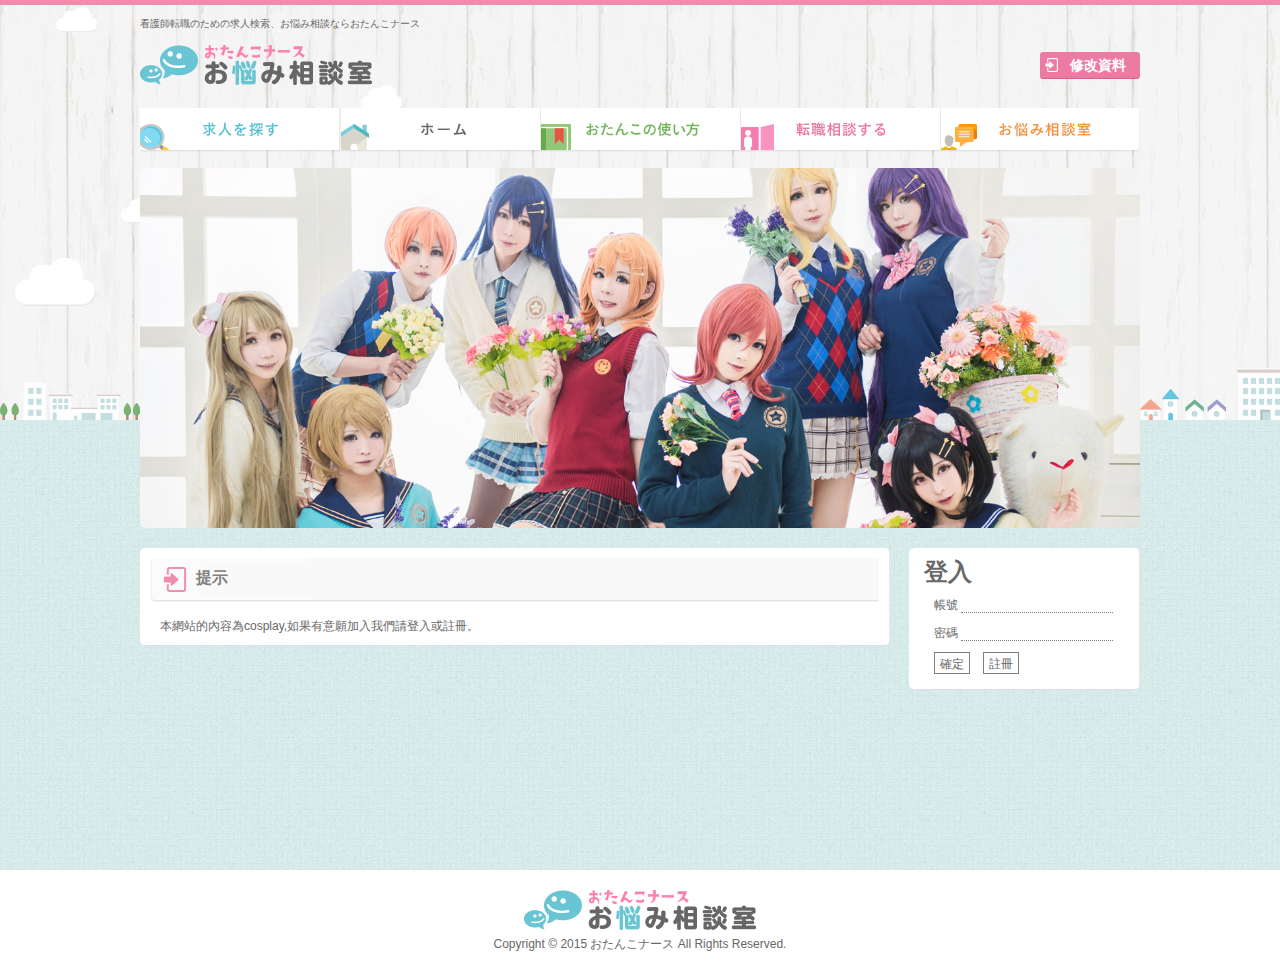
==== index.html @ 01fae200 "初上傳" ====
<!DOCTYPE html>
<html>
<head>
<meta charset="UTF-8">
    <title>Title of the document</title>
    <link rel=stylesheet type="text/css" href="css/main.css"> 
    <script src="js/jquery.js"></script>
    <script src="js/jquery-migrate.js"></script>
    <!-- https://www.otanko-nurse.jp/ -->
    <!-- https://www.otanko-nurse.jp/onayami/ -->
    <script>
    $(function(){   
        $( "header" ).load("view/header.html");
        $( "#menu"  ).load("view/menu.html");
        $( "footer" ).load("view/footer.html");
    })
    </script>

</head>
<style>
.ptl-sub-title{
    background-image: url("img/category_list.gif");
}
input{
    width: 80%;
}
#login_box h1{

	margin-bottom: 15px;
}
#login_box p{
margin-left: 10px; 
	margin-bottom: 10px;
} 
#login_box input{

	border:0px; 
	border-bottom:#7F7F7F 1px dotted; 


}

.login-submit{
display: inline-block;
cursor: pointer; 
border:#7F7F7F 1px solid; 
color:#666666;

padding: 2px 5px 0 5px;
margin-left: 10px; 
}



/* 進版圖客製化調整 */
.ptl-mainvisual{
	overflow: hidden;
	border-radius:5px;
	position: relative;
    background-color: #FFA6B0;
    height: 360px;
    margin: 0px 0px 20px;
}
.ptl-mainvisual img{
margin-top:-100px; 
	width: 101%;
}
</style>
<body id="discussion">
<img src="img/hdr_bg.jpg" alt="おたんこナース" id="back_img">

<div class="ptl-wrapper">

	<header></header>
	<nav id="menu"></nav>



<div class="ptl-mainvisual">
	<img src="ptl-mainvisual2.jpg" alt="">

</div>


<div class="ptl-content">

    <div class="ptl-main">

	<div class="ptl-sub">
		<div class="ptl-sub-title"><h2>提示</h2></div>
        <div class="ptl-sub-content">
        <p>本網站的內容為cosplay,如果有意願加入我們請登入或註冊。<br>
        </p>
	    </div>
	</div>

    </div>	

    <div class="ptl-right-side">
    	<div class="ptl-side-contents" id="login_box">
    	<h1>登入</h1>
            <p>帳號 <input type="text" name="id"></p>
            <p>密碼 <input type="text" name="id"></p>
            <span class="login-submit">確定</span>
            <a href="login.html"><span class="login-submit">註冊</span></a>
            <div style="clear:both;"></div>
    	</div>
    </div>
    <div style="clear: both;"></div> 
</div>



</div>


<footer></footer>
</body>

</html>
---- css/main.css ----
*{ 
    margin: 0px; padding: 0px; 
}
body {    
    font-family: "ヒラギノ角ゴ Pro W3","Hiragino Kaku Gothic Pro","メイリオ",Meiryo,"ＭＳ Ｐゴシック",sans-serif;
    font-size: 12px;
    line-height: 18px;
    color: #686868;
    border-top: 5px solid #F18CAC;
    min-width: 1000px;
    position: relative;
    overflow-x: hidden;
}
input,textarea{
    font-family: "ヒラギノ角ゴ Pro W3","Hiragino Kaku Gothic Pro","メイリオ",Meiryo,"ＭＳ Ｐゴシック",sans-serif;
    font-size: 12px;
}
header{
	margin: 0px auto;
}
#back_img{
	position: absolute;
	z-index: -1;
}
#discussion{    background-color: #F6F6F6;
    background-image: url("../img/bg_texture.gif");
    background-repeat: repeat;
    background-position: left top;
}
.ptl-wrapper{
	width: 1000px;
    position: relative;
    margin: 0px auto;
    display: block;
    padding-bottom: 100px;
}
.ptl-header-top{
    overflow: hidden;
    font-size: 10px;
    margin: 10px 0px 0px;	
}
.ptl-header-bottom{
	clear: both;
}
.ptl-logo{
	width: 247px;
    height: 63px;
    padding: 12px 0px 0px;
    display: inline-block;
    float: left;
}
.ptl-login{
    padding: 19px 0px 0px;
    float: right;
    text-align: right;
    word-wrap: break-word;

}
.ptl-login-btn{
border-radius: 3px;
    cursor: pointer;
    margin-left:10px;
    float: left;
    text-align: left;
    width: 100px;
    height: 27px;
    background-image: url("../img/hdr_bt_login.png");
    background-repeat:no-repeat;
}
.ptl-login-btn:hover{
    opacity: 0.7;
}
.ptl-login-btn h2{
    color: #FFFFFF;
    font-size: 14px;
    margin-left: 30px; 
    line-height: 27px;
}
#menu{
	clear: both;
    height: 44px;
    margin: 0px 0px 16px;
}
#menu ul{
    list-style: outside none none;
}
#menu ul li{
    float: left;
    display: inline-block;
}

footer{
	width: 100%;
	display: block;
}
.ptl-footer-nav{
	display: block;
    padding: 10px 0px;
    background: #FFF none repeat scroll 0% 0%;
}
.ptl-sub-title{
    height: 44px;
    background-repeat:no-repeat;
    margin: 0px 0px 15px;
    font-size: 18px;
    font-family: "webfont";
    font-weight: normal;
}
.ptl-sub-title h2{
    line-height: 40px;
    margin-left:46px; 
    font-size: 16px;
    color: #7F7F7F;
    font-weight: bold;
}
.ptl-copyright{
    padding: 20px 0px;
    position: relative;
    margin: 0px auto;
	width: 100%;
    text-align: center;
    background-color: #FFFFFF;
}
.albums{
     white-space: nowrap; 
     width: 100%;
     overflow: hidden;
         text-overflow: ellipsis; 
}
.albums a{
    color: #5FABBF;
    text-decoration: none;
}
.albums a:hover{
    color: #80D5EB;
}
.ptl-under{
	position: relative;
    background-color: #FFFFFF;
    height: 500px;
    margin: 0px 0px 20px;
    border-bottom: 5px solid #67BCC9;
}
.newarrival{
	width: 750px;
    background-image: url("../img/newarrival_bg.jpg");
    background-repeat: repeat;
    background-position: left top;
    margin: 0px auto 20px;
    padding-top: 15px;
    padding-bottom: 20px;
    box-shadow: 0px 1px 1px rgba(0, 0, 0, 0.1);
}
.ptl-content{
	display: block;
	margin: 0px 0px 60px;
}
.ptl-main{
	float: left;
    width: 750px;
}
.ptl-right-side {
    float: right;
}
.ptl-sub{
border-radius: 5px;
	background-color: #FFFFFF;
    margin: 0px 0px 20px;
    padding: 10px;
    border-right: 1px solid #E8E8E8;
    border-bottom: 1px solid #DCE0E6;
}
.ptl-side-contents{
border-radius: 5px;
	width: 200px;
    margin: 0px 0px 20px;
    padding: 15px;
    background: #FFF none repeat scroll 0% 0%;
    border-right: 1px solid #E8E8E8;
    border-bottom: 1px solid #DCE0E6;
}
.ptl-sub-content{    
    padding: 0px 10px;
}
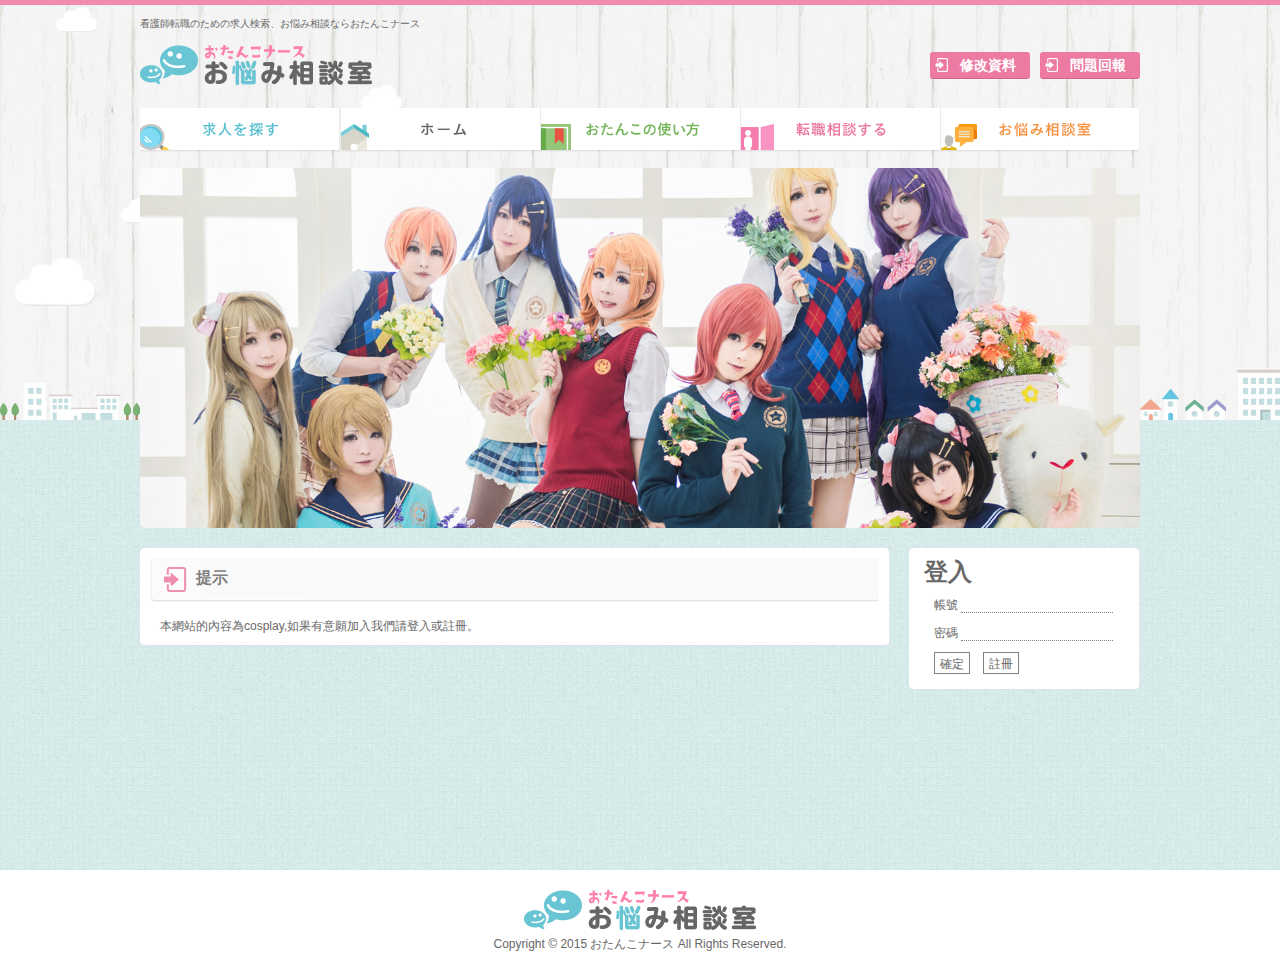
==== commit 761fa4e6: "前端設定完成" ====
--- a/index.html
+++ b/index.html
@@ -102,7 +102,7 @@
             <p>帳號 <input type="text" name="id"></p>
             <p>密碼 <input type="text" name="id"></p>
             <span class="login-submit">確定</span>
-            <a href="login.html"><span class="login-submit">註冊</span></a>
+            <a href="register.html"><span class="login-submit">註冊</span></a>
             <div style="clear:both;"></div>
     	</div>
     </div>
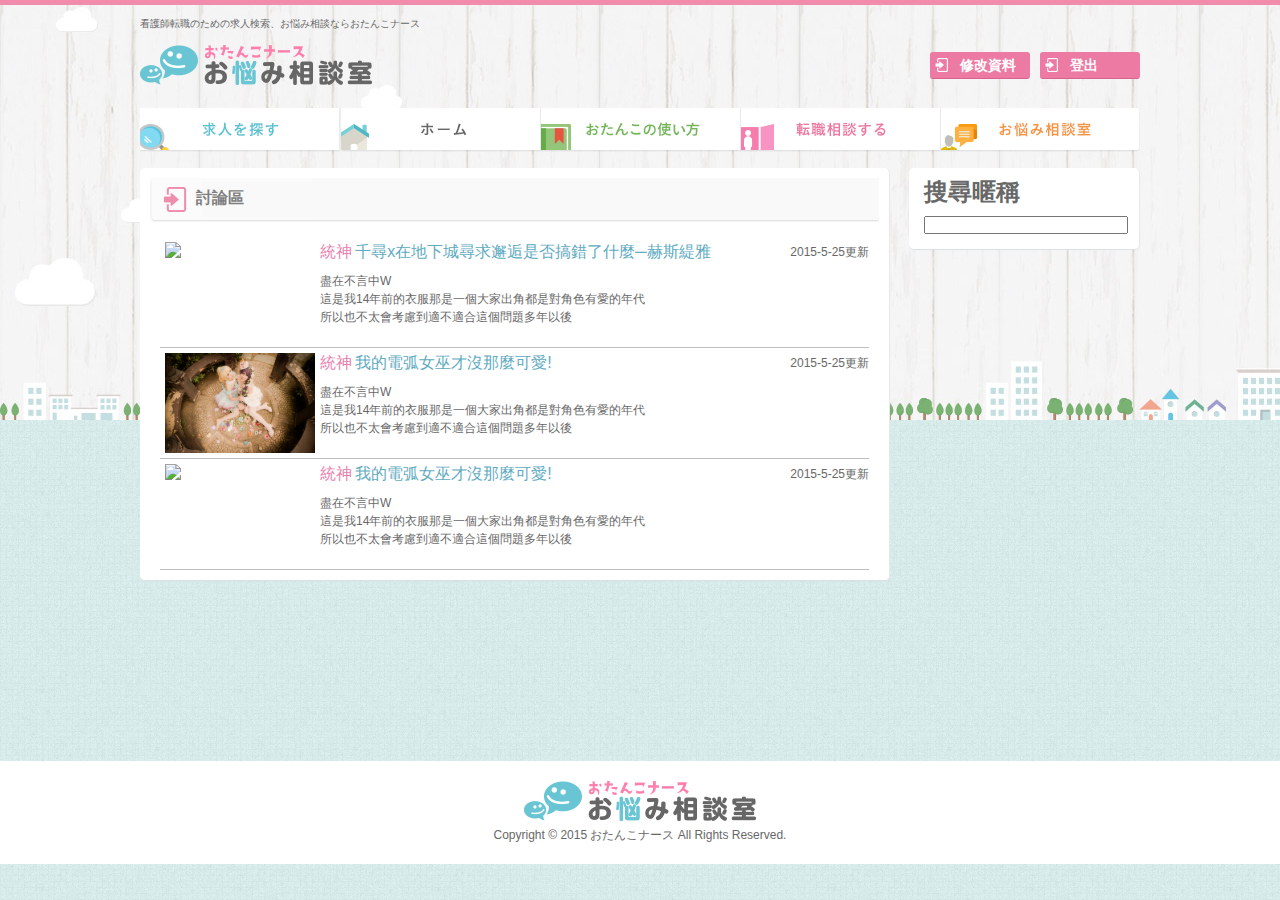
==== commit 7ab4a2d8: "動態化" ====
--- a/index.html
+++ b/index.html
@@ -13,9 +13,18 @@
         $( "header" ).load("view/header.html");
         $( "#menu"  ).load("view/menu.html");
         $( "footer" ).load("view/footer.html");
+
+        $.get( "php/login_check.php", function( data ) {
+
+          if(data == ''){
+
+              $('.ptl-wrapper').css("opacity",1);
+              $('.ptl-header-bottom a,li a').attr("href","#");
+          }
+          else document.location.href="bbs.html";
+        });
     })
     </script>
-
 </head>
 <style>
 .ptl-sub-title{
@@ -40,7 +49,7 @@
 
 }
 
-.login-submit{
+.btn{
 display: inline-block;
 cursor: pointer; 
 border:#7F7F7F 1px solid; 
@@ -57,13 +66,16 @@
 	overflow: hidden;
 	border-radius:5px;
 	position: relative;
-    background-color: #FFA6B0;
     height: 360px;
     margin: 0px 0px 20px;
 }
 .ptl-mainvisual img{
 margin-top:-100px; 
 	width: 101%;
+}
+.log{
+    margin-left: 30px;
+    color: #FF8491;
 }
 </style>
 <body id="discussion">
@@ -89,7 +101,7 @@
 	<div class="ptl-sub">
 		<div class="ptl-sub-title"><h2>提示</h2></div>
         <div class="ptl-sub-content">
-        <p>本網站的內容為cosplay,如果有意願加入我們請登入或註冊。<br>
+        <p>本網站的內容為cosplay, 需要登入才能觀看, 如有意願請先註冊。<br>
         </p>
 	    </div>
 	</div>
@@ -100,9 +112,10 @@
     	<div class="ptl-side-contents" id="login_box">
     	<h1>登入</h1>
             <p>帳號 <input type="text" name="id"></p>
-            <p>密碼 <input type="text" name="id"></p>
-            <span class="login-submit">確定</span>
-            <a href="register.html"><span class="login-submit">註冊</span></a>
+            <p>密碼 <input type="password" name="pw"></p>
+            <span class="login-submit btn">確定</span>
+            <a href="register.html"><span class="btn">註冊</span></a>
+            <span class="log"></span>
             <div style="clear:both;"></div>
     	</div>
     </div>
@@ -116,5 +129,40 @@
 
 <footer></footer>
 </body>
+<script>
+
+$(document).bind('keydown',function(event){
+  if(event.keyCode==13) $( ".login-submit" ).click();
+});
+
+    
+$( ".login-submit" ).click(function(event) {
+
+if( !$('input[name=id]').val() ) $('.log').text("請輸入帳號"); 
+else{ 
+if( !$('input[name=pw]').val() ) $('.log').text("請輸入密碼");
+else{
+    
+  var id = $('input[name=id]').val(),
+      pw = $('input[name=pw]').val();
+
+  $.ajax({
+      type: 'POST',
+      url: 'php/login.php',
+      data: {id:id,pw:pw},
+      success: function (data) { 
+
+          if($.trim(data)=="success") {
+              document.location.href="profile.html";
+          }
+          else $('.log').text(data);
+      }
+  });
+
+}
+}
+});
+
+</script>
 
 </html> --- a/css/main.css
+++ b/css/main.css
@@ -18,6 +18,9 @@
 header{
 	margin: 0px auto;
 }
+.hidden{
+    display: none;
+}
 #back_img{
 	position: absolute;
 	z-index: -1;
@@ -33,6 +36,7 @@
     margin: 0px auto;
     display: block;
     padding-bottom: 100px;
+    opacity: 0;
 }
 .ptl-header-top{
     overflow: hidden;
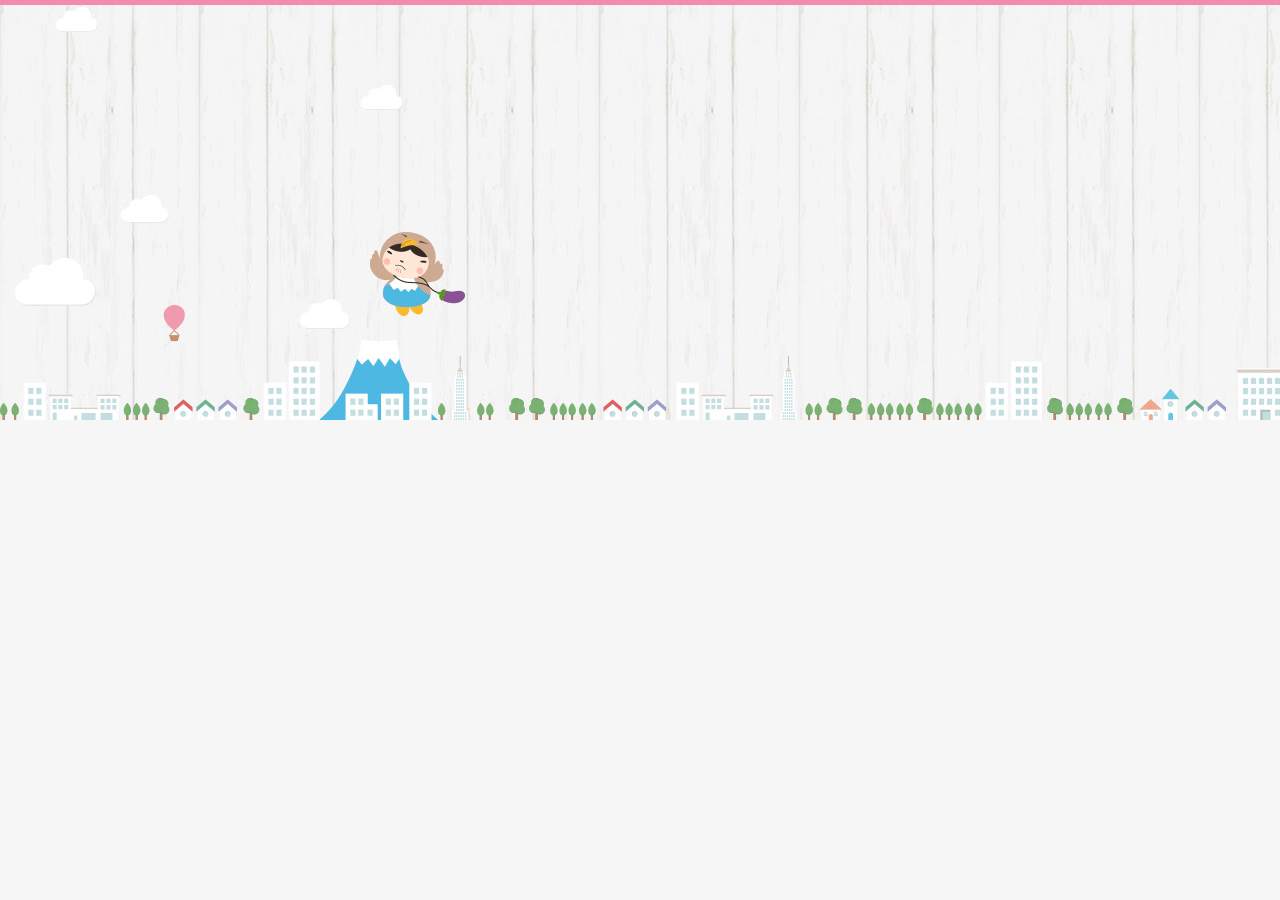
==== commit 8d8931d2: "BBS活動化" ====
--- a/index.html
+++ b/index.html
@@ -89,7 +89,7 @@
 
 
 <div class="ptl-mainvisual">
-	<img src="ptl-mainvisual2.jpg" alt="">
+	<img src="img/door.jpg" alt="">
 
 </div>
 
--- a/css/main.css
+++ b/css/main.css
@@ -30,6 +30,20 @@
     background-repeat: repeat;
     background-position: left top;
 }
+.light-box{
+  margin-top: -1%;
+  position: fixed;
+  width: 100%;
+  height: 103%;
+  background-color: rgba(0,0,0,0.3);
+  z-index: 20;
+}
+.light-box img{
+  height: 70%;
+  margin: 7% auto;
+  display: block;
+}
+
 .ptl-wrapper{
 	width: 1000px;
     position: relative;
